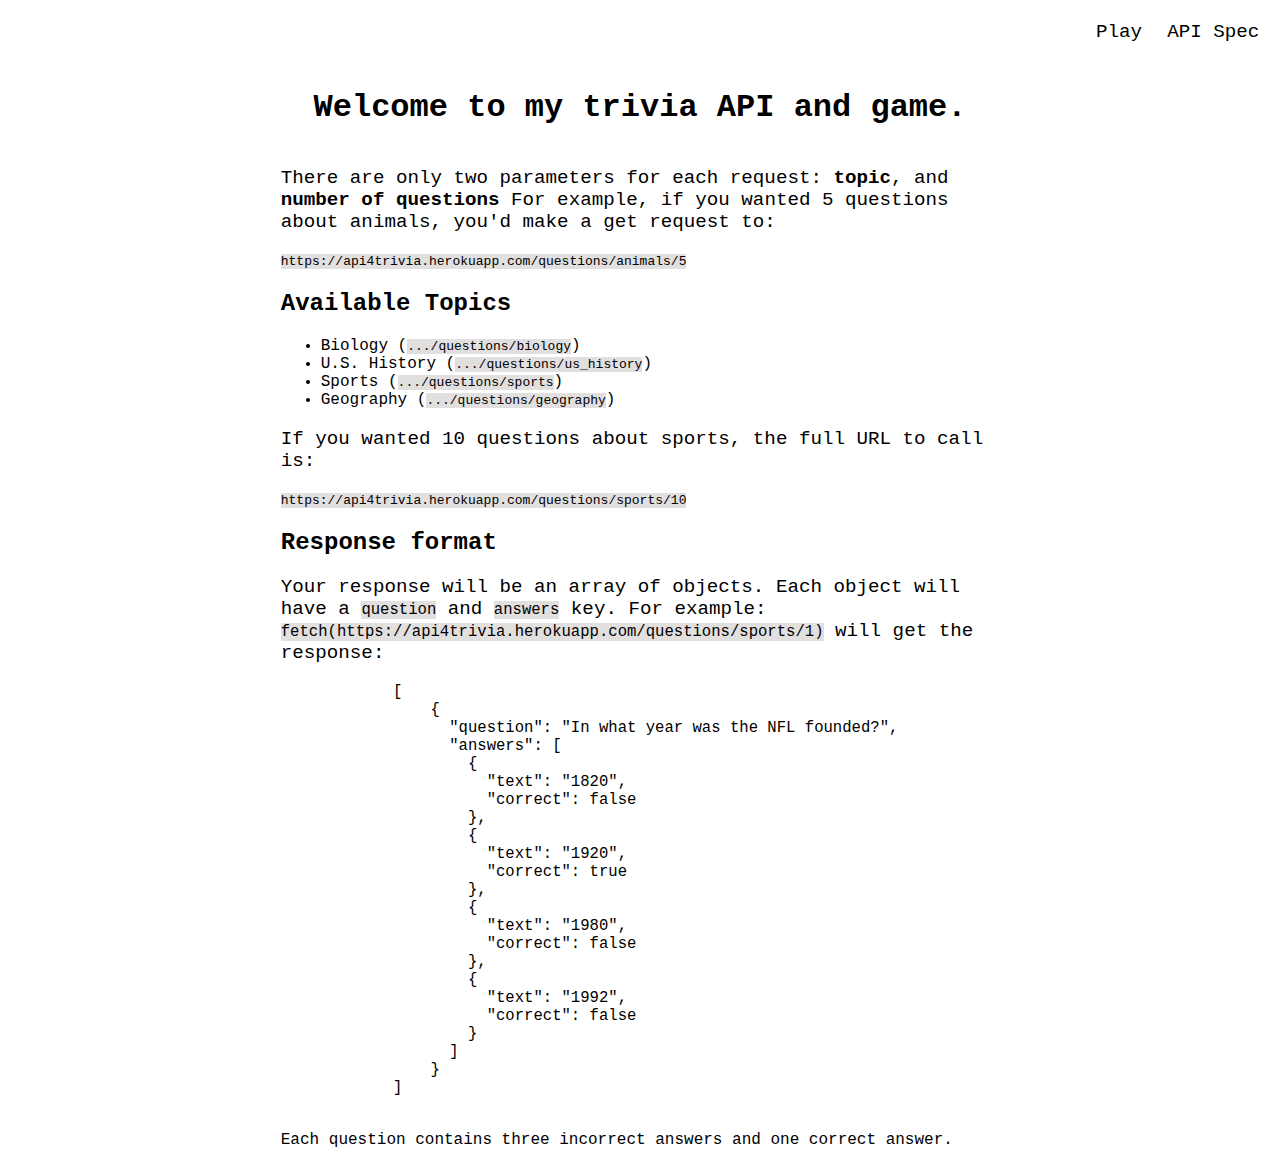
==== spec.html @ c5fd670b "initial" ====
<!DOCTYPE html>
<html lang="en">
<head>
    <meta charset="UTF-8">
    <meta http-equiv="X-UA-Compatible" content="IE=edge">
    <meta name="viewport" content="width=device-width, initial-scale=1.0">
    <title>API4Trivia Spec</title>
    <link rel="stylesheet" href="spec.css" type="text/css">
</head>
<body>
  <header>
    <a href="index.html">Play</a>
    <a href="spec.html">API Spec</a>
  </header>
    
    <div class="content">
    <h1>Welcome to my trivia API and game.</h1>
    <div class="text">
        <p>There are only two parameters for each request: <strong>topic</strong>, and <strong>number of questions</strong>
            For example, if you wanted 5 questions about animals, you'd make a get request to:</p>
            <code>https://api4trivia.herokuapp.com/questions/animals/5</code>
        
            <h2>Available Topics</h2>
            <ul>
                <li>Biology (<code>.../questions/biology</code>)</li>
                <li>U.S. History (<code>.../questions/us_history</code>)</li>
                <li>Sports (<code>.../questions/sports</code>)</li>
                <li>Geography (<code>.../questions/geography</code>)</li>
            </ul>
        
            <p>If you wanted 10 questions about sports, the full URL to call is:</p>
            <code>https://api4trivia.herokuapp.com/questions/sports/10</code>
        
            <h2>Response format</h2>
            <p>Your response will be an array of objects. Each object will have a <code>question</code> and <code>answers</code> key.
            For example: <code>fetch(https://api4trivia.herokuapp.com/questions/sports/1)</code> will get the response: 
            <pre>
            [
                {
                  "question": "In what year was the NFL founded?",
                  "answers": [
                    {
                      "text": "1820",
                      "correct": false
                    },
                    {
                      "text": "1920",
                      "correct": true
                    },
                    {
                      "text": "1980",
                      "correct": false
                    },
                    {
                      "text": "1992",
                      "correct": false
                    }
                  ]
                }  
            ]
            </pre>
            Each question contains three incorrect answers and one correct answer.</p>
    </div>
    

</div>
</body>
</html>
---- spec.css ----
html, body {
    height: 100%;
    font-family: 'Courier New', Courier, monospace;
}

body {
    display: flex;
    flex-direction: column;
}

header {
    display: flex;
    justify-content: end;
}

header a {
    margin: 1%;
    text-decoration: none;
    color: black;
}

a, label, button, p, pre {
    font-size: larger
}

.content {
    display: flex;
    margin: 1%;
    flex-direction: column;
    align-items: center;
}

.text {
    width: 58%;
}

code {
    background: rgb(226, 223, 223);
}

@media only screen and (max-width: 919px) {
    .text {
        width: 100%;
    }
}
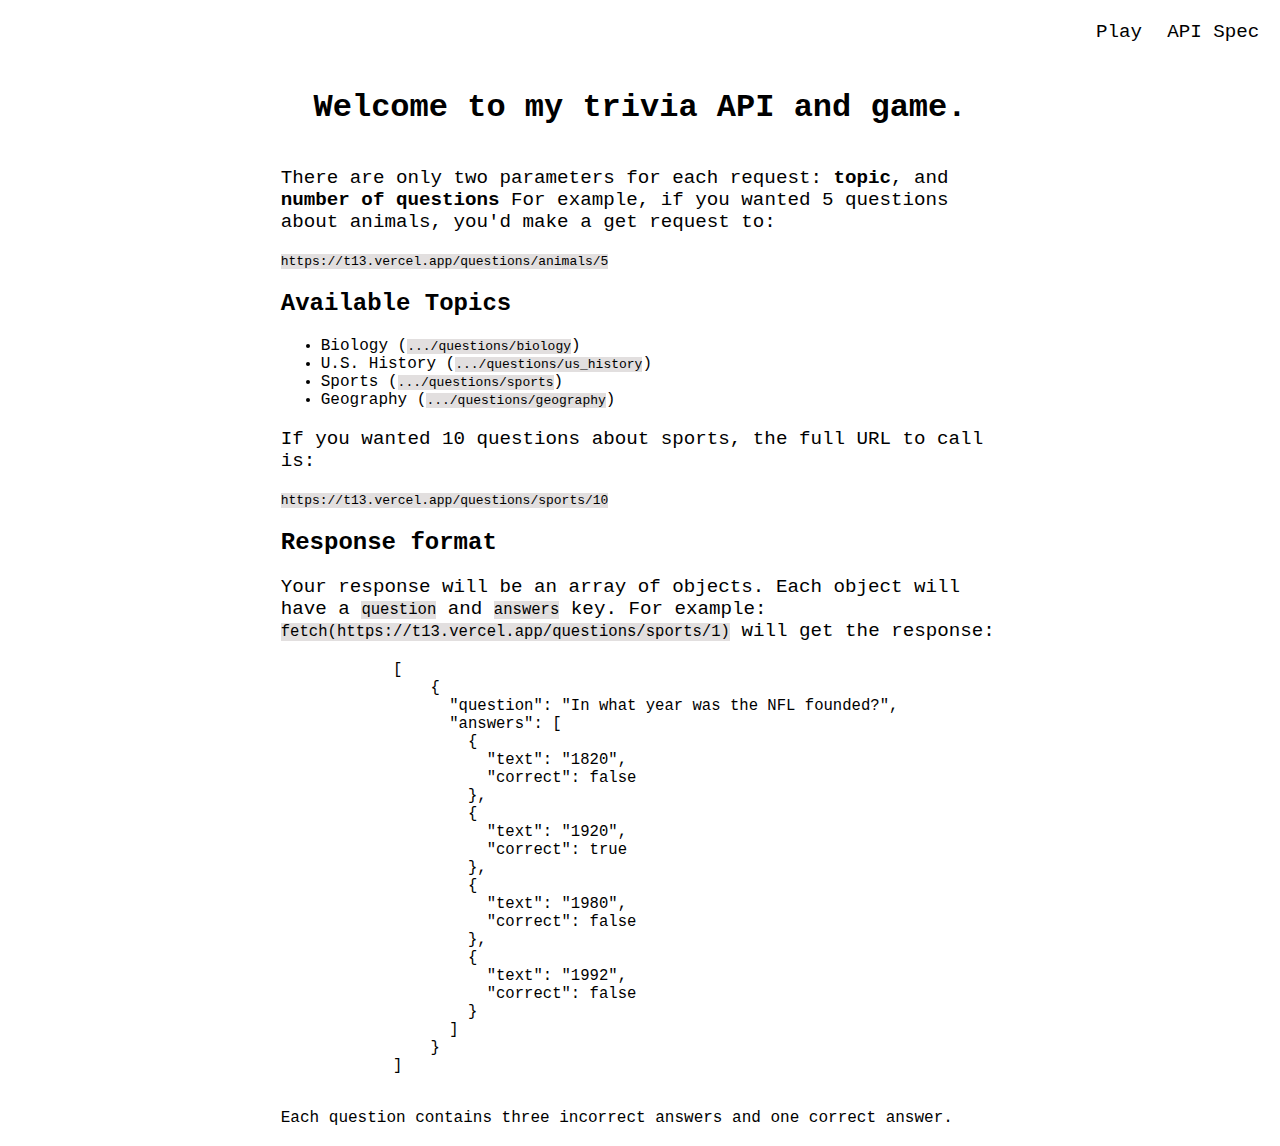
==== commit 8f5765c5: "fixed spec links" ====
--- a/spec.html
+++ b/spec.html
@@ -18,7 +18,7 @@
     <div class="text">
         <p>There are only two parameters for each request: <strong>topic</strong>, and <strong>number of questions</strong>
             For example, if you wanted 5 questions about animals, you'd make a get request to:</p>
-            <code>https://api4trivia.herokuapp.com/questions/animals/5</code>
+            <code>https://t13.vercel.app/questions/animals/5</code>
         
             <h2>Available Topics</h2>
             <ul>
@@ -29,11 +29,11 @@
             </ul>
         
             <p>If you wanted 10 questions about sports, the full URL to call is:</p>
-            <code>https://api4trivia.herokuapp.com/questions/sports/10</code>
+            <code>https://t13.vercel.app/questions/sports/10</code>
         
             <h2>Response format</h2>
             <p>Your response will be an array of objects. Each object will have a <code>question</code> and <code>answers</code> key.
-            For example: <code>fetch(https://api4trivia.herokuapp.com/questions/sports/1)</code> will get the response: 
+            For example: <code>fetch(https://t13.vercel.app/questions/sports/1)</code> will get the response: 
             <pre>
             [
                 {
